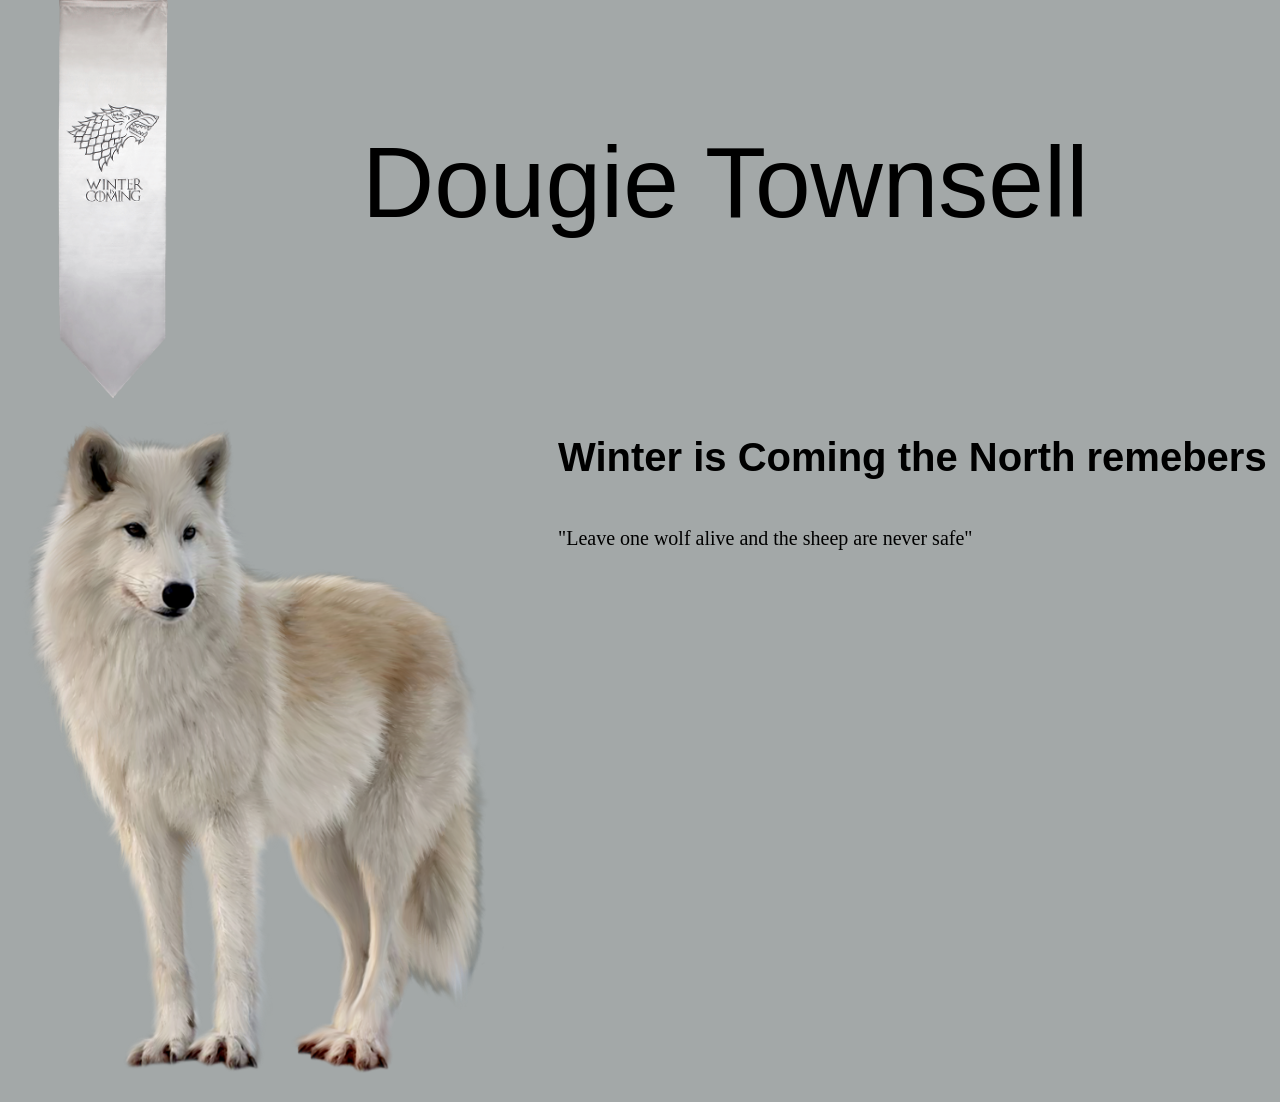
==== P4/website/index.html @ 58a5ebab "Updating folders" ====
<!DOCTYPE html>
<html lang="en">
  <head>
    <meta charset="UTF-8" />
    <meta http-equiv="X-UA-Compatible" content="IE=edge" />
    <meta name="viewport" content="width=device-width, initial-scale=1.0" />
    <link rel="preconnect" href="https://fonts.googleapis.com"> 
<link rel="preconnect" href="https://fonts.gstatic.com" crossorigin> 
<link href="https://fonts.googleapis.com/css2?family=Oswald:wght@300&display=swap" rel="stylesheet">

<link href="https://fonts.cdnfonts.com/css/trajan-pro" rel="stylesheet">
                


    <title>Document</title>
    <link rel="stylesheet" href="style.css" />
  </head>
  <body>
    <div class=" logo box"> 
      <img id = "image1" src="pngkey.com-house-stark-png-3086852.png" />
    <p id="name">
      Dougie 
      Townsell
    </p>
   
    
  </div>
    <div class="box">
      <img id="image" src="pngegg.png"/>
      
      <div class="box-v">
        <h1 id="subTitle"> 
          Winter is Coming the North remebers
        </h1>
    <p id="dummy">
     "Leave one wolf alive and the sheep are never safe"
    </p>
  </div>

</div>
  </body>
</html>
---- P4/website/style.css ----
#name {
margin: 0 auto;
font-family: 'Trajan Pro', sans-serif;
font-size: 100px;
/*background-color: rgb(100, 100, 104); */
display: inline-block;
margin-bottom: 50px;

border-radius: 20px;
}
body {
    background-color: rgb(163, 168, 168);
}

#dummy {


font-size: 20px;
}

#image {
    max-width: 500px;
    max-height: 800px;
    transition: transform 0.6s;
    margin-right: 50px;
    cursor: pointer;
}

#image:hover {
    transform: scale(1.1);
}
.box {
    display: flex;
    flex-direction: row; 
}
.box-v {
    display: flex;
    flex-direction: column;
}

#subTitle {
    font-family: 'Trajan Pro', sans-serif;
    font-size: 40px;
}

#image1 {
    max-width: 400px;
    max-height: 400px;
    transition: transform 0.6s;
    margin-left: 50px;
    transform: translateY(-10px);
    cursor: pointer;
}
.logo {

    display:flex;
    flex-direction: row;
    align-items: center;
    justify-content: center;
    gap: 10px;

}
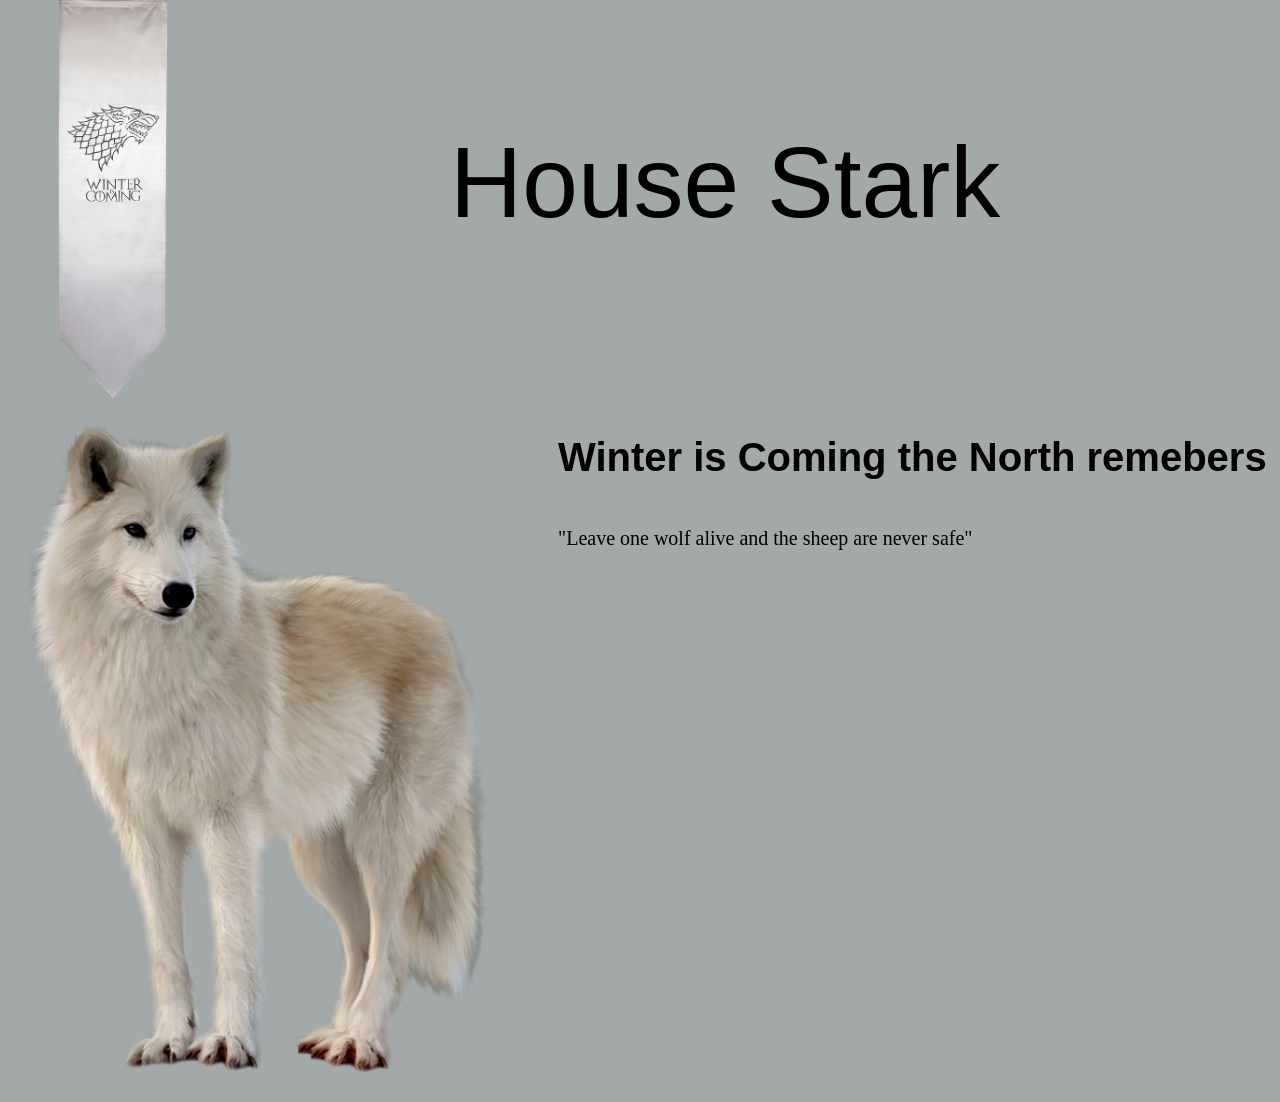
==== commit ee56c84a: "Updates" ====
--- a/P4/website/index.html
+++ b/P4/website/index.html
@@ -19,8 +19,8 @@
     <div class=" logo box"> 
       <img id = "image1" src="pngkey.com-house-stark-png-3086852.png" />
     <p id="name">
-      Dougie 
-      Townsell
+      House
+      Stark
     </p>
    
     
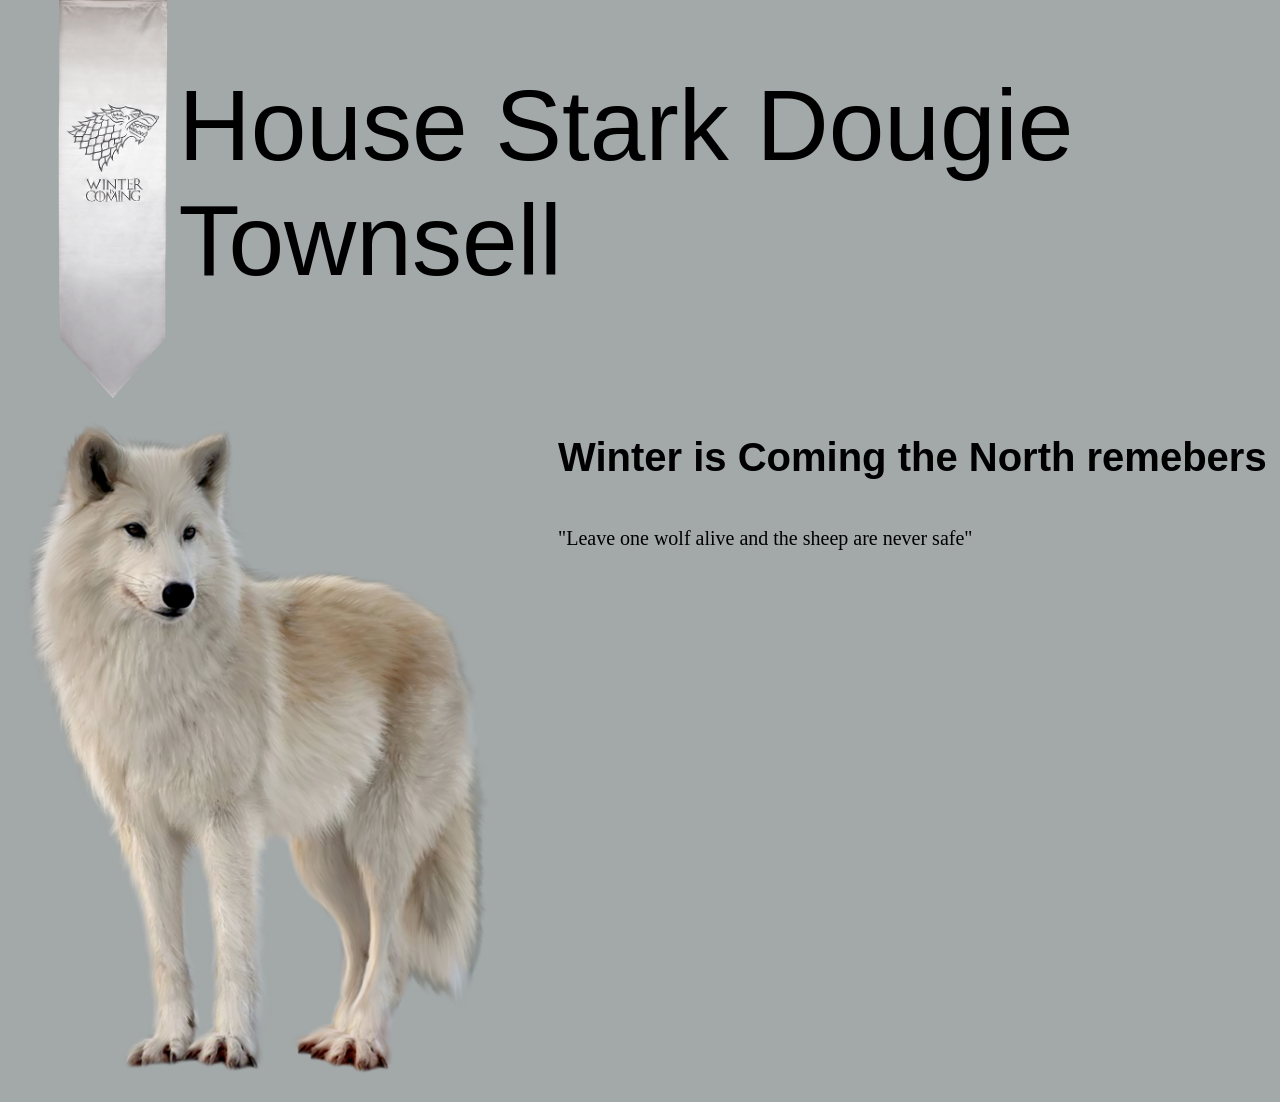
==== commit ddd1b30e: "Updates" ====
--- a/P4/website/index.html
+++ b/P4/website/index.html
@@ -20,7 +20,8 @@
       <img id = "image1" src="pngkey.com-house-stark-png-3086852.png" />
     <p id="name">
       House
-      Stark
+      Stark 
+      Dougie Townsell
     </p>
    
     
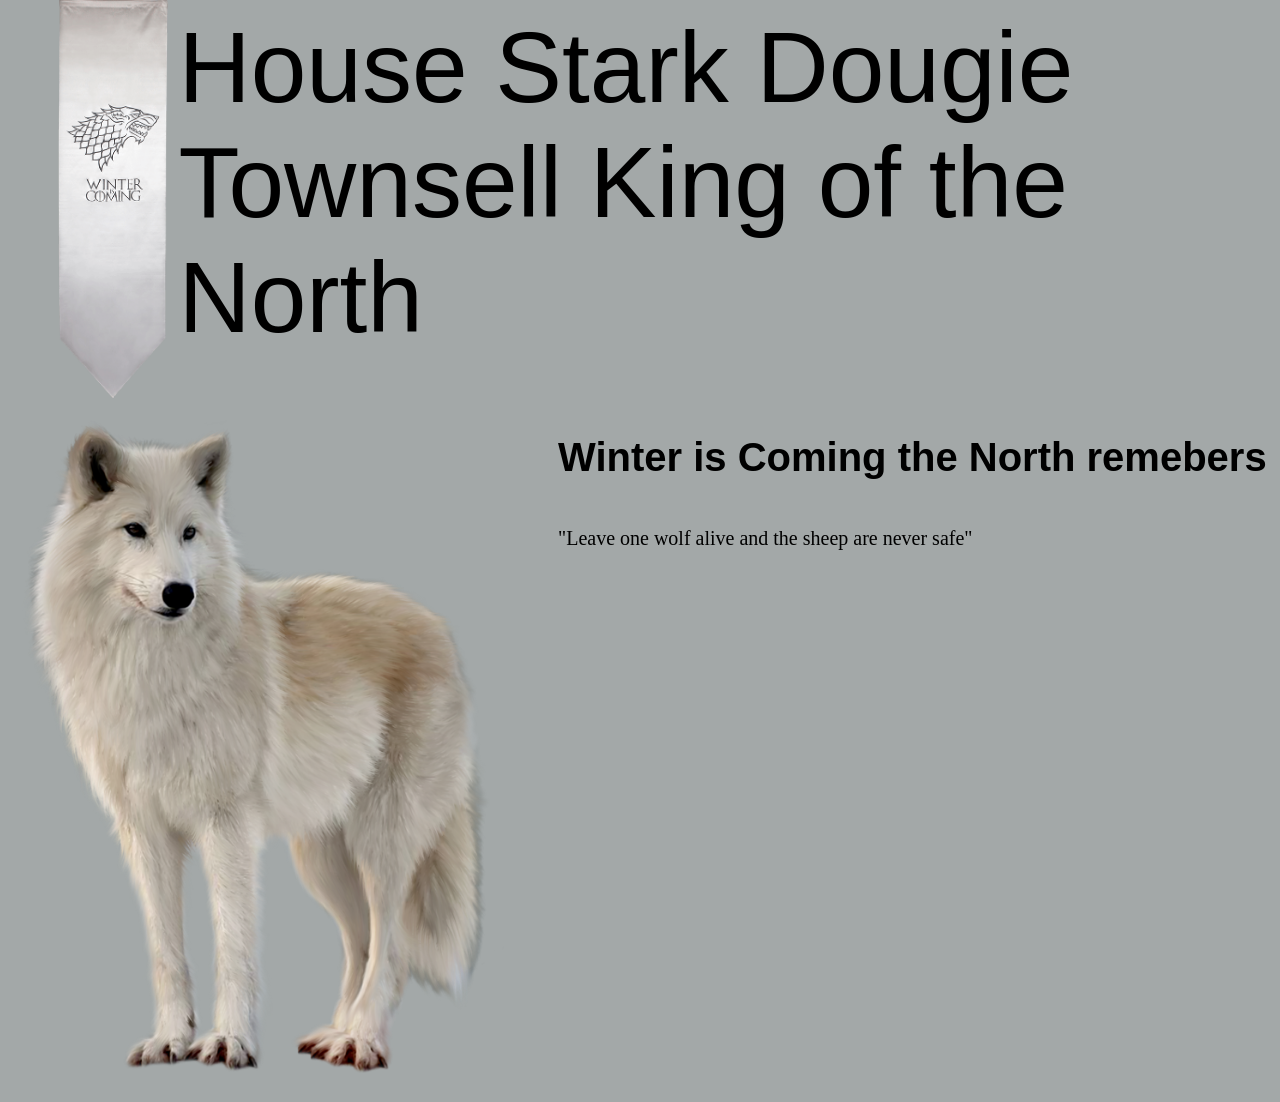
==== commit 2c04a6a3: "Updates to Game of Thrones website" ====
--- a/P4/website/index.html
+++ b/P4/website/index.html
@@ -22,6 +22,7 @@
       House
       Stark 
       Dougie Townsell
+      King of the North
     </p>
    
     
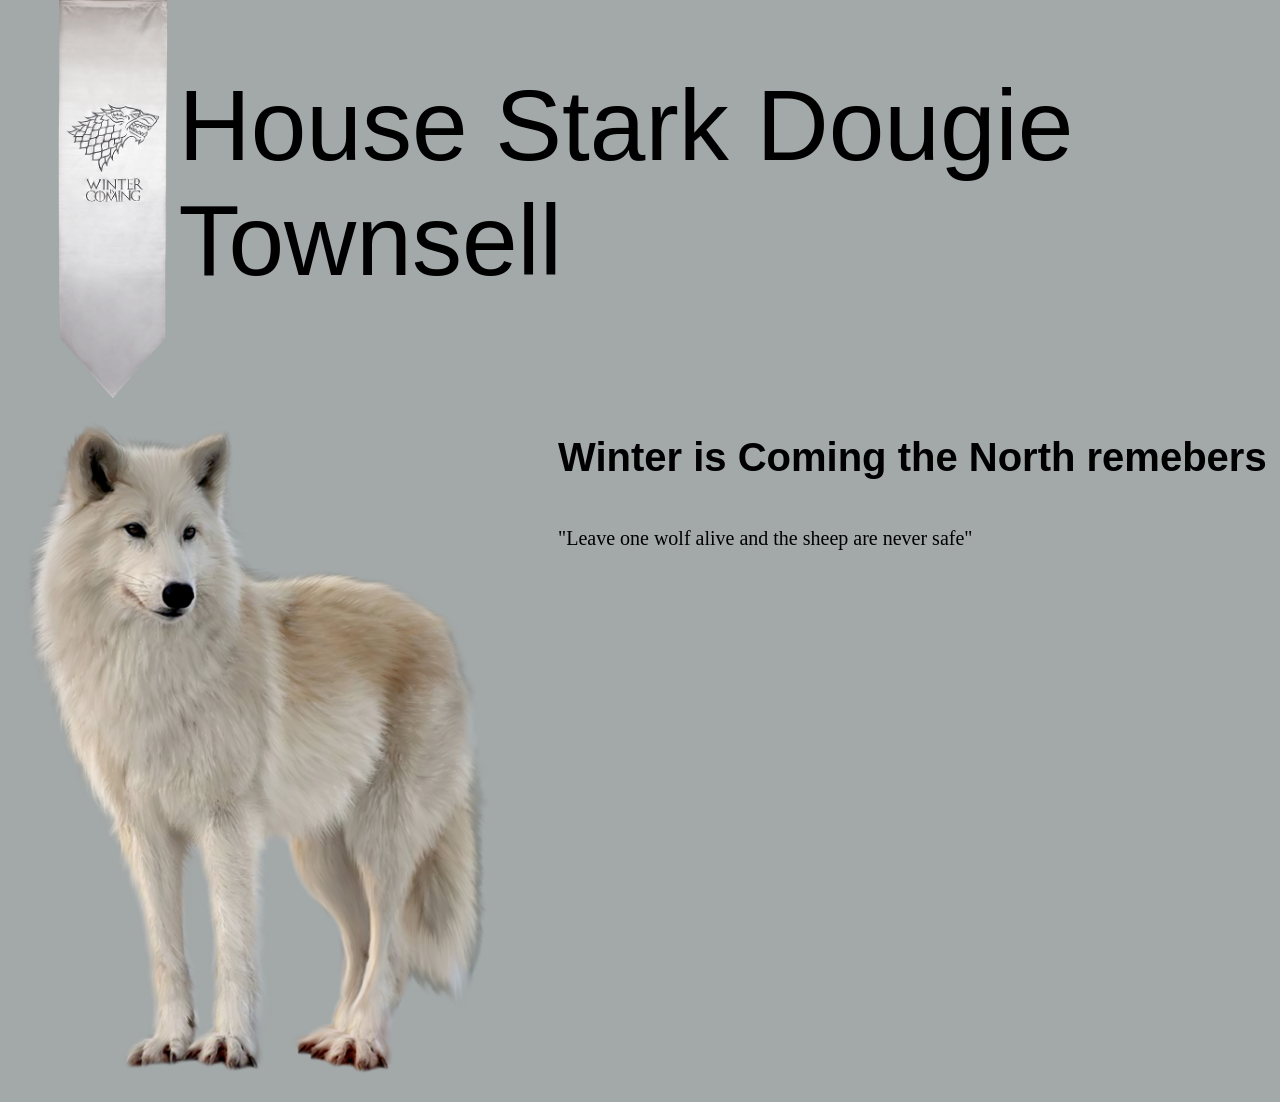
==== commit 050cfdc8: "Updates to GOT website" ====
--- a/P4/website/index.html
+++ b/P4/website/index.html
@@ -22,7 +22,7 @@
       House
       Stark 
       Dougie Townsell
-      King of the North
+      
     </p>
    
     
